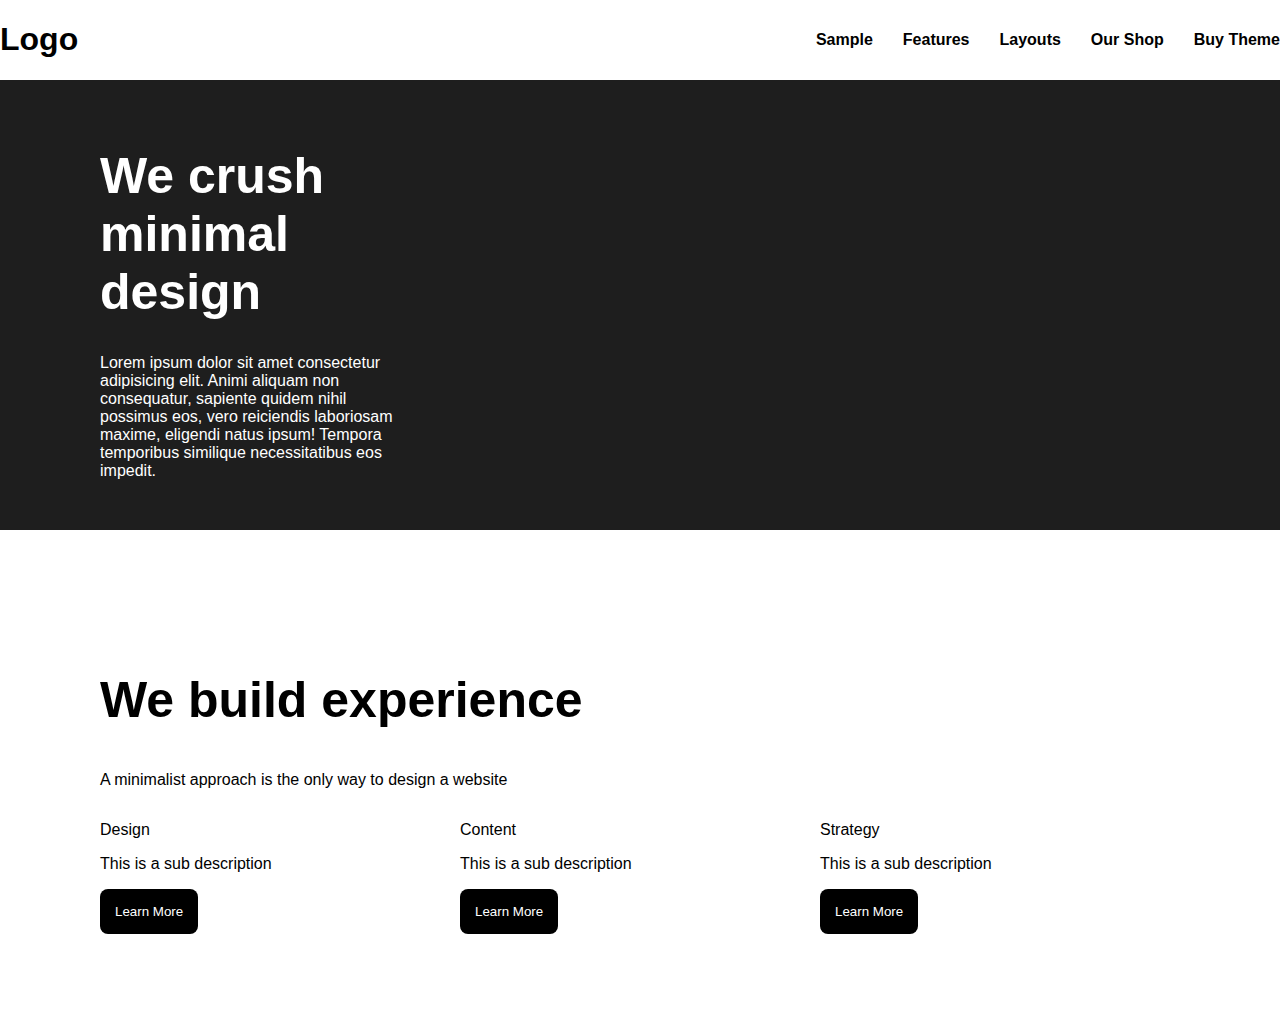
==== minimalist.html @ f12d82a3 "first commit" ====
<!DOCTYPE html>
<html lang="en">
<head>
  <meta charset="UTF-8">
  <meta http-equiv="X-UA-Compatible" content="IE=edge">
  <meta name="viewport" content="width=device-width, initial-scale=1.0">
  <link href="https://fonts.cdnfonts.com/css/inter" rel="stylesheet">
  <link rel="stylesheet" href="minimalist.css">
  <title>Document</title>
</head>
<body>
  <div>
    <nav class="nav-container-min font-bold">
      <h1>Logo</h1>
      <div class="nav-menu my-auto">
        <a href="./filecoba/waduh/index.html">Sample</a>
        <a href="">Features</a>
        <a href="">Layouts</a>
        <a href="">Our Shop</a>
        <a href="">Buy Theme</a>
      </div>
    </nav>
    <section class="banner-content">
      <div class="banner-title-container">
        <h1 class="banner-title">We crush minimal design</h1>
        <p class="w-300px">Lorem ipsum dolor sit amet consectetur adipisicing elit. Animi aliquam non consequatur, sapiente quidem nihil possimus eos, vero reiciendis laboriosam maxime, eligendi natus ipsum! Tempora temporibus similique necessitatibus eos impedit.</p>
      </div>
    </section>
    <section class="experience-content">
      <h2 class="title">We build experience</h2>
      <p>A minimalist approach is the only way to design a website</p>
      <div class="card-parent">
        <div class="card-container">
          <p>Design</p>
          <p>This is a sub description</p>
          <button class="button-card">Learn More</button>
        </div>
        <div class="card-container">
          <p>Content</p>
          <p>This is a sub description</p>
          <button class="button-card">Learn More</button>
        </div>
        <div class="card-container">
          <p>Strategy</p>
          <p>This is a sub description</p>
          <button class="button-card">Learn More</button>
        </div>
      </div>
    </section>
  </div>
</body>
</html>
---- minimalist.css ----
@import url('https://fonts.cdnfonts.com/css/inter');

body {
  font-family: 'Inter', sans-serif;
  margin: 0;
}

a {
  text-decoration: none;
  color: #000;
}

button {
  background-color: #000;
  color: #fff;
  padding: 15px;
  border: none;
  border-radius: 8px;
}

.my-auto {
  margin: auto 0;
}

.font-bold {
  font-weight: bold;
}

.nav-container-min {
  display: flex;
  justify-content: space-between;
  background-color: #fff;
}

.nav-menu {
  display: flex;
  gap: 30px;
}

.banner-content {
  background-color: #1E1E1E;
  color: #fff;
  height: 50vh;
  display: flex;
  align-items: center;
  text-align: left;
  padding-left: 100px;
}

.banner-content .banner-title {
  font-size: 50px;
  /* width: 250px; */
}

.banner-title-container {
  width: 250px;
}

.w-300px {
  width: 300px;
}

.experience-content {
  padding: 100px;
}

.experience-content .title {
  font-size: 50px;
}

.experience-content .card-parent {
  display: grid;
  grid-template-columns: auto auto auto;
}

.card-container .button-card:hover {
  background-color: red;
}

.banner-content .card-parent {

}

.experience-content .card-parent {

}
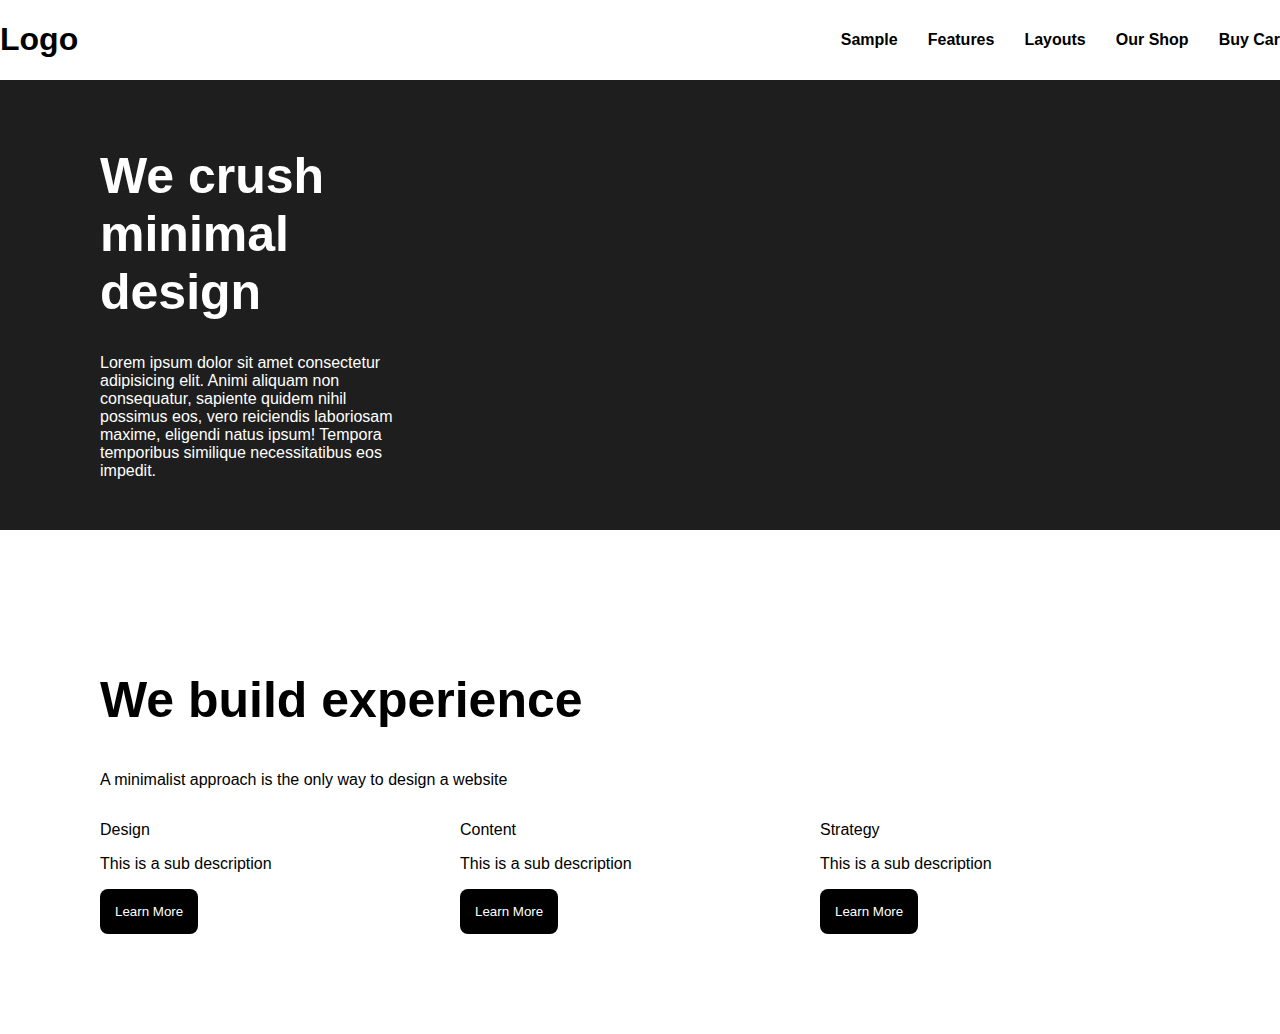
==== commit 67e20b17: "change menu text" ====
--- a/minimalist.html
+++ b/minimalist.html
@@ -17,7 +17,7 @@
         <a href="">Features</a>
         <a href="">Layouts</a>
         <a href="">Our Shop</a>
-        <a href="">Buy Theme</a>
+        <a href="">Buy Car</a>
       </div>
     </nav>
     <section class="banner-content">
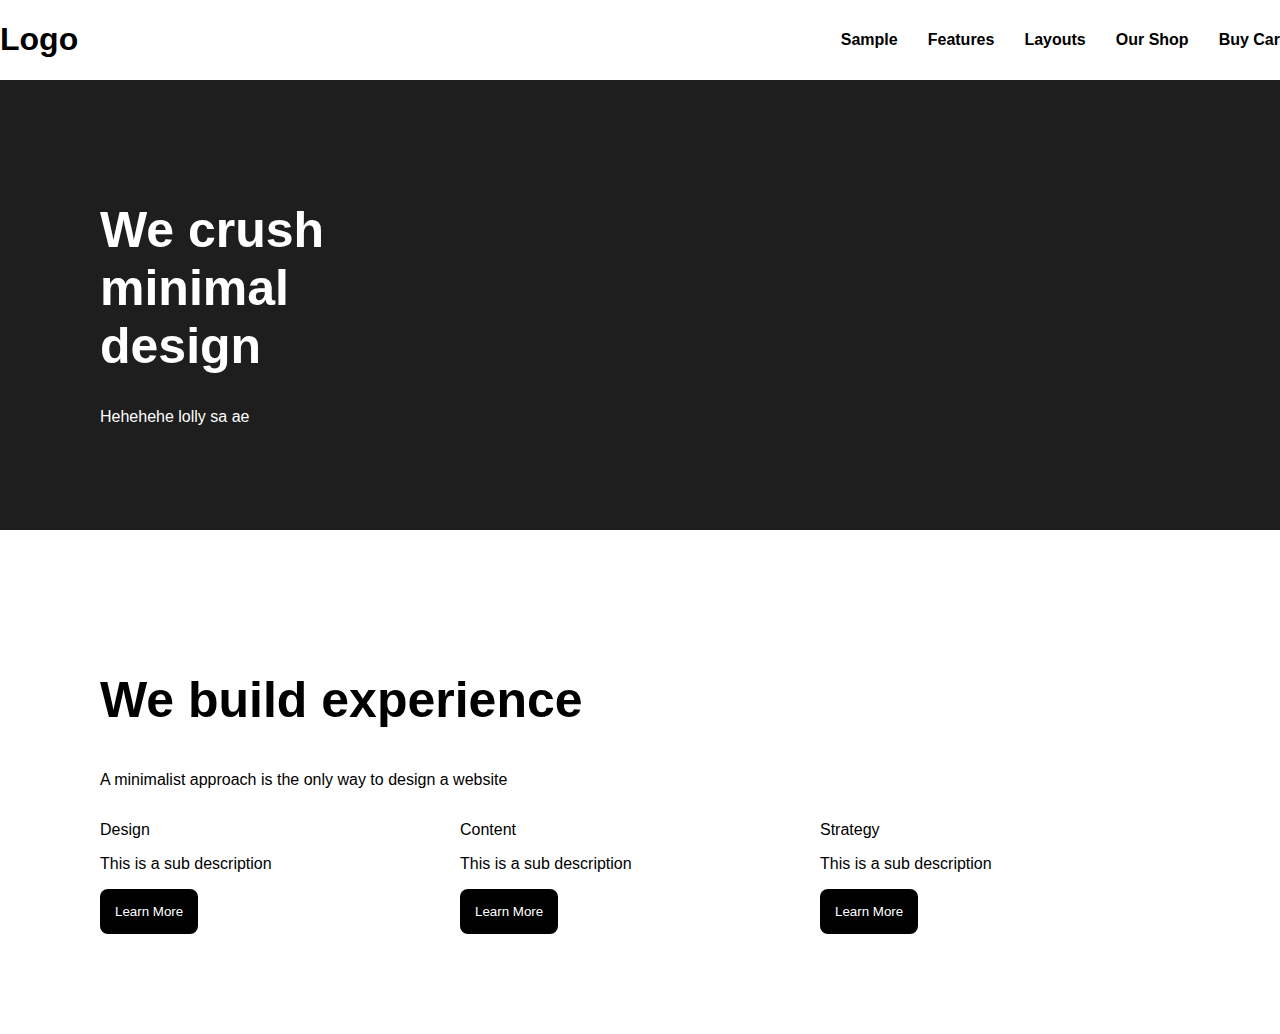
==== commit 78374f12: "add header" ====
--- a/minimalist.html
+++ b/minimalist.html
@@ -23,7 +23,7 @@
     <section class="banner-content">
       <div class="banner-title-container">
         <h1 class="banner-title">We crush minimal design</h1>
-        <p class="w-300px">Lorem ipsum dolor sit amet consectetur adipisicing elit. Animi aliquam non consequatur, sapiente quidem nihil possimus eos, vero reiciendis laboriosam maxime, eligendi natus ipsum! Tempora temporibus similique necessitatibus eos impedit.</p>
+        <p class="w-300px">Hehehehe lolly sa ae</p>
       </div>
     </section>
     <section class="experience-content">
